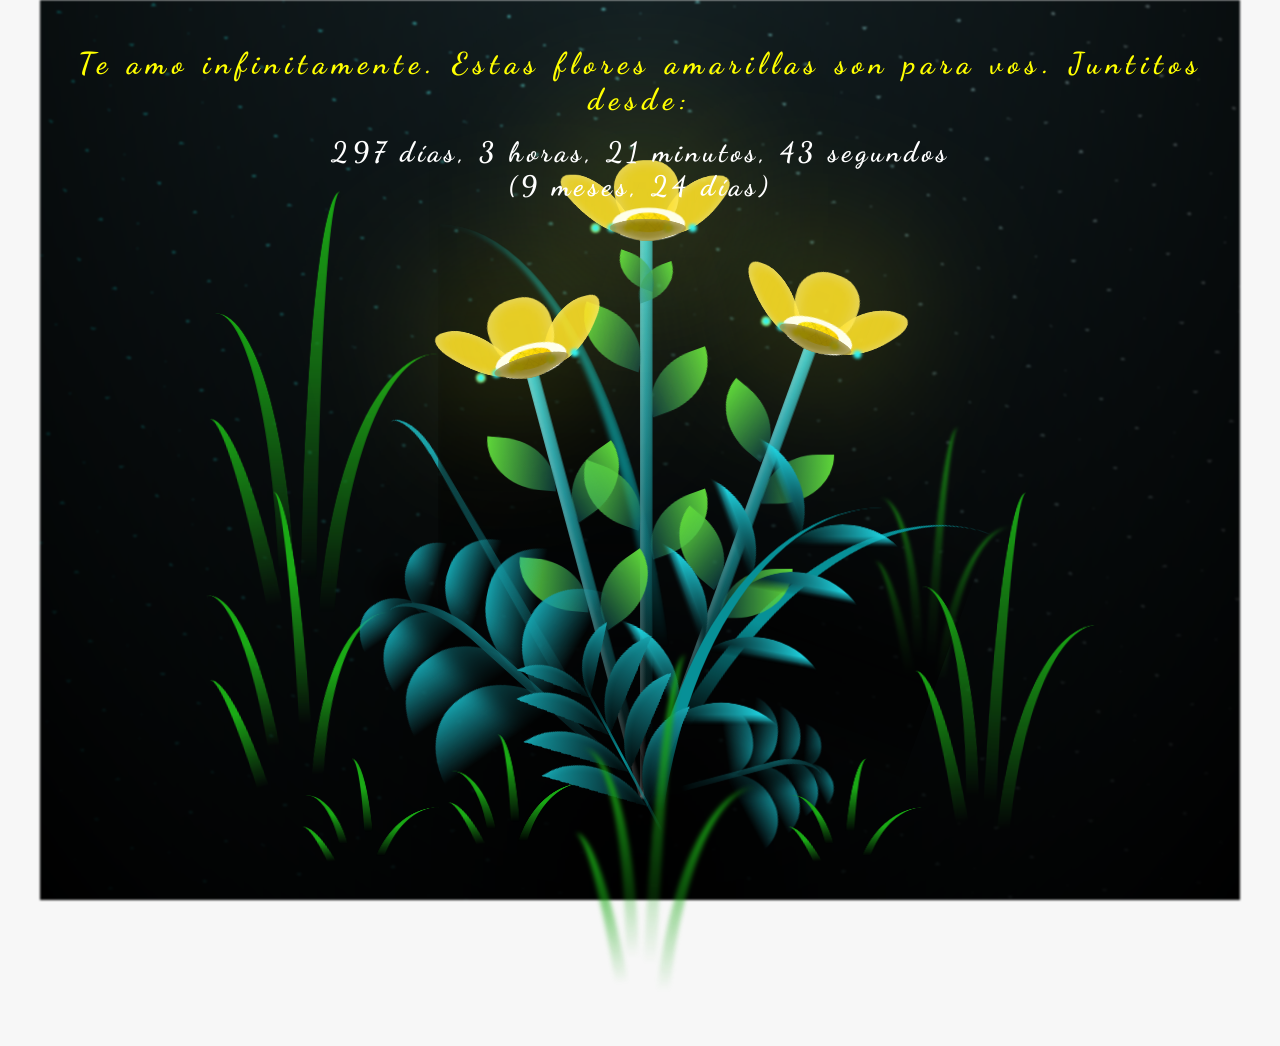
==== flower.html @ c2a94c67 "Add files via upload" ====
<!DOCTYPE html>
<html lang="es">

<head>
  <meta charset="UTF-8" />
  <meta http-equiv="X-UA-Compatible" content="IE=edge" />
  <meta name="viewport" content="width=device-width, initial-scale=1.0" />
  <link rel="stylesheet" href="css/main.css" />
  <link rel="icon" href="img/flowers.png" type="image/x-icon" />
  <title>Flower</title>
</head>

<body class="container">
  <audio src="sound/SoundTWK.mp3" autoplay></audio>
  <div id="topText">Te amo infinitamente. Estas flores amarillas son para vos. Juntitos desde:</div>
  <div id="lyrics"></div>

  <div class="night"></div>
  <div class="flowers">
    <div class="flower flower--1">
      <div class="flower__leafs flower__leafs--1">
        <div class="flower__leaf flower__leaf--1"></div>
        <div class="flower__leaf flower__leaf--2"></div>
        <div class="flower__leaf flower__leaf--3"></div>
        <div class="flower__leaf flower__leaf--4"></div>
        <div class="flower__white-circle"></div>

        <div class="flower__light flower__light--1"></div>
        <div class="flower__light flower__light--2"></div>
        <div class="flower__light flower__light--3"></div>
        <div class="flower__light flower__light--4"></div>
        <div class="flower__light flower__light--5"></div>
        <div class="flower__light flower__light--6"></div>
        <div class="flower__light flower__light--7"></div>
        <div class="flower__light flower__light--8"></div>
      </div>
      <div class="flower__line">
        <div class="flower__line__leaf flower__line__leaf--1"></div>
        <div class="flower__line__leaf flower__line__leaf--2"></div>
        <div class="flower__line__leaf flower__line__leaf--3"></div>
        <div class="flower__line__leaf flower__line__leaf--4"></div>
        <div class="flower__line__leaf flower__line__leaf--5"></div>
        <div class="flower__line__leaf flower__line__leaf--6"></div>
      </div>
    </div>

    <div class="flower flower--2">
      <div class="flower__leafs flower__leafs--2">
        <div class="flower__leaf flower__leaf--1"></div>
        <div class="flower__leaf flower__leaf--2"></div>
        <div class="flower__leaf flower__leaf--3"></div>
        <div class="flower__leaf flower__leaf--4"></div>
        <div class="flower__white-circle"></div>

        <div class="flower__light flower__light--1"></div>
        <div class="flower__light flower__light--2"></div>
        <div class="flower__light flower__light--3"></div>
        <div class="flower__light flower__light--4"></div>
        <div class="flower__light flower__light--5"></div>
        <div class="flower__light flower__light--6"></div>
        <div class="flower__light flower__light--7"></div>
        <div class="flower__light flower__light--8"></div>
      </div>
      <div class="flower__line">
        <div class="flower__line__leaf flower__line__leaf--1"></div>
        <div class="flower__line__leaf flower__line__leaf--2"></div>
        <div class="flower__line__leaf flower__line__leaf--3"></div>
        <div class="flower__line__leaf flower__line__leaf--4"></div>
      </div>
    </div>

    <div class="flower flower--3">
      <div class="flower__leafs flower__leafs--3">
        <div class="flower__leaf flower__leaf--1"></div>
        <div class="flower__leaf flower__leaf--2"></div>
        <div class="flower__leaf flower__leaf--3"></div>
        <div class="flower__leaf flower__leaf--4"></div>
        <div class="flower__white-circle"></div>

        <div class="flower__light flower__light--1"></div>
        <div class="flower__light flower__light--2"></div>
        <div class="flower__light flower__light--3"></div>
        <div class="flower__light flower__light--4"></div>
        <div class="flower__light flower__light--5"></div>
        <div class="flower__light flower__light--6"></div>
        <div class="flower__light flower__light--7"></div>
        <div class="flower__light flower__light--8"></div>
      </div>
      <div class="flower__line">
        <div class="flower__line__leaf flower__line__leaf--1"></div>
        <div class="flower__line__leaf flower__line__leaf--2"></div>
        <div class="flower__line__leaf flower__line__leaf--3"></div>
        <div class="flower__line__leaf flower__line__leaf--4"></div>
      </div>
    </div>

    <div class="grow-ans" style="--d: 1.2s">
      <div class="flower__g-long">
        <div class="flower__g-long__top"></div>
        <div class="flower__g-long__bottom"></div>
      </div>
    </div>

    <div class="growing-grass">
      <div class="flower__grass flower__grass--1">
        <div class="flower__grass--top"></div>
        <div class="flower__grass--bottom"></div>
        <div class="flower__grass__leaf flower__grass__leaf--1"></div>
        <div class="flower__grass__leaf flower__grass__leaf--2"></div>
        <div class="flower__grass__leaf flower__grass__leaf--3"></div>
        <div class="flower__grass__leaf flower__grass__leaf--4"></div>
        <div class="flower__grass__leaf flower__grass__leaf--5"></div>
        <div class="flower__grass__leaf flower__grass__leaf--6"></div>
        <div class="flower__grass__leaf flower__grass__leaf--7"></div>
        <div class="flower__grass__leaf flower__grass__leaf--8"></div>
        <div class="flower__grass__overlay"></div>
      </div>
    </div>

    <div class="growing-grass">
      <div class="flower__grass flower__grass--2">
        <div class="flower__grass--top"></div>
        <div class="flower__grass--bottom"></div>
        <div class="flower__grass__leaf flower__grass__leaf--1"></div>
        <div class="flower__grass__leaf flower__grass__leaf--2"></div>
        <div class="flower__grass__leaf flower__grass__leaf--3"></div>
        <div class="flower__grass__leaf flower__grass__leaf--4"></div>
        <div class="flower__grass__leaf flower__grass__leaf--5"></div>
        <div class="flower__grass__leaf flower__grass__leaf--6"></div>
        <div class="flower__grass__leaf flower__grass__leaf--7"></div>
        <div class="flower__grass__leaf flower__grass__leaf--8"></div>
        <div class="flower__grass__overlay"></div>
      </div>
    </div>

    <div class="grow-ans" style="--d: 2.4s">
      <div class="flower__g-right flower__g-right--1">
        <div class="leaf"></div>
      </div>
    </div>

    <div class="grow-ans" style="--d: 2.8s">
      <div class="flower__g-right flower__g-right--2">
        <div class="leaf"></div>
      </div>
    </div>

    <div class="grow-ans" style="--d: 2.8s">
      <div class="flower__g-front">
        <div class="flower__g-front__leaf-wrapper flower__g-front__leaf-wrapper--1">
          <div class="flower__g-front__leaf"></div>
        </div>
        <div class="flower__g-front__leaf-wrapper flower__g-front__leaf-wrapper--2">
          <div class="flower__g-front__leaf"></div>
        </div>
        <div class="flower__g-front__leaf-wrapper flower__g-front__leaf-wrapper--3">
          <div class="flower__g-front__leaf"></div>
        </div>
        <div class="flower__g-front__leaf-wrapper flower__g-front__leaf-wrapper--4">
          <div class="flower__g-front__leaf"></div>
        </div>
        <div class="flower__g-front__leaf-wrapper flower__g-front__leaf-wrapper--5">
          <div class="flower__g-front__leaf"></div>
        </div>
        <div class="flower__g-front__leaf-wrapper flower__g-front__leaf-wrapper--6">
          <div class="flower__g-front__leaf"></div>
        </div>
        <div class="flower__g-front__leaf-wrapper flower__g-front__leaf-wrapper--7">
          <div class="flower__g-front__leaf"></div>
        </div>
        <div class="flower__g-front__leaf-wrapper flower__g-front__leaf-wrapper--8">
          <div class="flower__g-front__leaf"></div>
        </div>
        <div class="flower__g-front__line"></div>
      </div>
    </div>

    <div class="grow-ans" style="--d: 3.2s">
      <div class="flower__g-fr">
        <div class="leaf"></div>
        <div class="flower__g-fr__leaf flower__g-fr__leaf--1"></div>
        <div class="flower__g-fr__leaf flower__g-fr__leaf--2"></div>
        <div class="flower__g-fr__leaf flower__g-fr__leaf--3"></div>
        <div class="flower__g-fr__leaf flower__g-fr__leaf--4"></div>
        <div class="flower__g-fr__leaf flower__g-fr__leaf--5"></div>
        <div class="flower__g-fr__leaf flower__g-fr__leaf--6"></div>
        <div class="flower__g-fr__leaf flower__g-fr__leaf--7"></div>
        <div class="flower__g-fr__leaf flower__g-fr__leaf--8"></div>
      </div>
    </div>

    <div class="long-g long-g--0">
      <div class="grow-ans" style="--d: 3s">
        <div class="leaf leaf--0"></div>
      </div>
      <div class="grow-ans" style="--d: 2.2s">
        <div class="leaf leaf--1"></div>
      </div>
      <div class="grow-ans" style="--d: 3.4s">
        <div class="leaf leaf--2"></div>
      </div>
      <div class="grow-ans" style="--d: 3.6s">
        <div class="leaf leaf--3"></div>
      </div>
    </div>

    <div class="long-g long-g--1">
      <div class="grow-ans" style="--d: 3.6s">
        <div class="leaf leaf--0"></div>
      </div>
      <div class="grow-ans" style="--d: 3.8s">
        <div class="leaf leaf--1"></div>
      </div>
      <div class="grow-ans" style="--d: 4s">
        <div class="leaf leaf--2"></div>
      </div>
      <div class="grow-ans" style="--d: 4.2s">
        <div class="leaf leaf--3"></div>
      </div>
    </div>

    <div class="long-g long-g--2">
      <div class="grow-ans" style="--d: 4s">
        <div class="leaf leaf--0"></div>
      </div>
      <div class="grow-ans" style="--d: 4.2s">
        <div class="leaf leaf--1"></div>
      </div>
      <div class="grow-ans" style="--d: 4.4s">
        <div class="leaf leaf--2"></div>
      </div>
      <div class="grow-ans" style="--d: 4.6s">
        <div class="leaf leaf--3"></div>
      </div>
    </div>

    <div class="long-g long-g--3">
      <div class="grow-ans" style="--d: 4s">
        <div class="leaf leaf--0"></div>
      </div>
      <div class="grow-ans" style="--d: 4.2s">
        <div class="leaf leaf--1"></div>
      </div>
      <div class="grow-ans" style="--d: 3s">
        <div class="leaf leaf--2"></div>
      </div>
      <div class="grow-ans" style="--d: 3.6s">
        <div class="leaf leaf--3"></div>
      </div>
    </div>

    <div class="long-g long-g--4">
      <div class="grow-ans" style="--d: 4s">
        <div class="leaf leaf--0"></div>
      </div>
      <div class="grow-ans" style="--d: 4.2s">
        <div class="leaf leaf--1"></div>
      </div>
      <div class="grow-ans" style="--d: 3s">
        <div class="leaf leaf--2"></div>
      </div>
      <div class="grow-ans" style="--d: 3.6s">
        <div class="leaf leaf--3"></div>
      </div>
    </div>

    <div class="long-g long-g--5">
      <div class="grow-ans" style="--d: 4s">
        <div class="leaf leaf--0"></div>
      </div>
      <div class="grow-ans" style="--d: 4.2s">
        <div class="leaf leaf--1"></div>
      </div>
      <div class="grow-ans" style="--d: 3s">
        <div class="leaf leaf--2"></div>
      </div>
      <div class="grow-ans" style="--d: 3.6s">
        <div class="leaf leaf--3"></div>
      </div>
    </div>

    <div class="long-g long-g--6">
      <div class="grow-ans" style="--d: 4.2s">
        <div class="leaf leaf--0"></div>
      </div>
      <div class="grow-ans" style="--d: 4.4s">
        <div class="leaf leaf--1"></div>
      </div>
      <div class="grow-ans" style="--d: 4.6s">
        <div class="leaf leaf--2"></div>
      </div>
      <div class="grow-ans" style="--d: 4.8s">
        <div class="leaf leaf--3"></div>
      </div>
    </div>

    <div class="long-g long-g--7">
      <div class="grow-ans" style="--d: 3s">
        <div class="leaf leaf--0"></div>
      </div>
      <div class="grow-ans" style="--d: 3.2s">
        <div class="leaf leaf--1"></div>
      </div>
      <div class="grow-ans" style="--d: 3.5s">
        <div class="leaf leaf--2"></div>
      </div>
      <div class="grow-ans" style="--d: 3.6s">
        <div class="leaf leaf--3"></div>
      </div>
    </div>
  </div>
  <script src="anim.js"></script>
  <script src="main.js"></script>
</body>

</html>
---- css/main.css ----
@import url('https://fonts.googleapis.com/css2?family=Dancing+Script:wght@400;700&display=swap');

*,
*::after,
*::before {
  padding: 0;
  margin: 0;
  box-sizing: border-box;
}

:root {
  --dark-color: #000;
}

body {
  display: flex;
  align-items: flex-end;
  justify-content: center;
  min-height: 100vh;
  background-color: var(--dark-color);
  overflow: hidden;
  perspective: 1000px;
}

#topText {
  position: absolute;
  width: 100%;
  top: 5vh;
  left: 50%;
  transform: translateX(-50%);
  text-align: center;
  color: yellow;
  font-size: clamp(1rem, 4vw, 30px);
  font-family: 'Dancing Script', cursive;
  font-weight: bold;
  z-index: 2;
  letter-spacing: clamp(2px, 1vw, 6px);
}

#lyrics {
  font-size: clamp(1rem, 3.5vw, 28px);
  font-family: 'Dancing Script', cursive;
  color: white;
  position: absolute;
  width: 100%;
  top: 15vh;
  left: 50%;
  transform: translateX(-50%);
  text-align: center;
  z-index: 1;
  font-weight: bold;
  letter-spacing: clamp(2px, 0.8vw, 4px);
}

@media only screen and (max-width: 600px) {

  /* Estilos específicos para dispositivos con un ancho máximo de 600px */
  #topText {
    font-size: clamp(0.8rem, 3vw, 18px);
    top: 3vh;
    letter-spacing: clamp(1px, 0.5vw, 2px);
  }

  #lyrics {
    font-size: clamp(0.7rem, 2.5vw, 14px);
    /* Reduce el tamaño del texto para dispositivos más pequeños */
    top: 10vh;
    letter-spacing: clamp(1px, 0.4vw, 3px);
  }

}

.titulo {
  margin-bottom: 180px;
  font-family: 'Dancing Script', cursive;
  color: yellow;
  position: absolute;
  font-weight: bold;
  letter-spacing: 10px;
  opacity: 0;
  animation: fadeIn 3s ease-in-out forwards;
  text-align: center;
}

@keyframes fadeIn {
  from {
    opacity: 0;
  }

  to {
    opacity: 1;
  }
}

.night {
  z-index: -1;
  position: absolute;
  left: 50%;
  top: 0;
  transform: translateX(-50%);
  width: 100%;
  height: 100%;
  filter: blur(0.1vmin);
  background-image: radial-gradient(ellipse at top,
      transparent 0%,
      var(--dark-color)),
    radial-gradient(ellipse at bottom,
      var(--dark-color),
      rgba(145, 233, 255, 0.2)),
    repeating-linear-gradient(220deg,
      rgb(0, 0, 0) 0px,
      rgb(0, 0, 0) 19px,
      transparent 19px,
      transparent 22px),
    repeating-linear-gradient(189deg,
      rgb(0, 0, 0) 0px,
      rgb(0, 0, 0) 19px,
      transparent 19px,
      transparent 22px),
    repeating-linear-gradient(148deg,
      rgb(0, 0, 0) 0px,
      rgb(0, 0, 0) 19px,
      transparent 19px,
      transparent 22px),
    linear-gradient(90deg, rgb(0, 255, 250), rgb(240, 240, 240));
}

.flowers {
  position: relative;
  transform: scale(0.9);
  /*margin-bottom: 100px;
  */
}

@media only screen and (max-width: 600px) {

  /* Estilos específicos para dispositivos con un ancho máximo de 600px */
  .flowers {
    font-size: 14px;
    margin-bottom: 35%;
    letter-spacing: 3px;
    transform: scale(1.0);
  }

}

.flower {
  position: absolute;
  bottom: 10vmin;
  transform-origin: bottom center;
  z-index: 10;
  --fl-speed: 0.8s;
}

.flower--1 {
  -webkit-animation: moving-flower-1 4s linear infinite;
  animation: moving-flower-1 4s linear infinite;
}

.flower--1 .flower__line {
  height: 70vmin;
  -webkit-animation-delay: 0.3s;
  animation-delay: 0.3s;
}

.flower--1 .flower__line__leaf--1 {
  -webkit-animation: blooming-leaf-right var(--fl-speed) 1.6s backwards;
  animation: blooming-leaf-right var(--fl-speed) 1.6s backwards;
}

.flower--1 .flower__line__leaf--2 {
  -webkit-animation: blooming-leaf-right var(--fl-speed) 1.4s backwards;
  animation: blooming-leaf-right var(--fl-speed) 1.4s backwards;
}

.flower--1 .flower__line__leaf--3 {
  -webkit-animation: blooming-leaf-left var(--fl-speed) 1.2s backwards;
  animation: blooming-leaf-left var(--fl-speed) 1.2s backwards;
}

.flower--1 .flower__line__leaf--4 {
  -webkit-animation: blooming-leaf-left var(--fl-speed) 1s backwards;
  animation: blooming-leaf-left var(--fl-speed) 1s backwards;
}

.flower--1 .flower__line__leaf--5 {
  -webkit-animation: blooming-leaf-right var(--fl-speed) 1.8s backwards;
  animation: blooming-leaf-right var(--fl-speed) 1.8s backwards;
}

.flower--1 .flower__line__leaf--6 {
  -webkit-animation: blooming-leaf-left var(--fl-speed) 2s backwards;
  animation: blooming-leaf-left var(--fl-speed) 2s backwards;
}

.flower--2 {
  left: 50%;
  transform: rotate(20deg);
  -webkit-animation: moving-flower-2 4s linear infinite;
  animation: moving-flower-2 4s linear infinite;
}

.flower--2 .flower__line {
  height: 60vmin;
  -webkit-animation-delay: 0.6s;
  animation-delay: 0.6s;
}

.flower--2 .flower__line__leaf--1 {
  -webkit-animation: blooming-leaf-right var(--fl-speed) 1.9s backwards;
  animation: blooming-leaf-right var(--fl-speed) 1.9s backwards;
}

.flower--2 .flower__line__leaf--2 {
  -webkit-animation: blooming-leaf-right var(--fl-speed) 1.7s backwards;
  animation: blooming-leaf-right var(--fl-speed) 1.7s backwards;
}

.flower--2 .flower__line__leaf--3 {
  -webkit-animation: blooming-leaf-left var(--fl-speed) 1.5s backwards;
  animation: blooming-leaf-left var(--fl-speed) 1.5s backwards;
}

.flower--2 .flower__line__leaf--4 {
  -webkit-animation: blooming-leaf-left var(--fl-speed) 1.3s backwards;
  animation: blooming-leaf-left var(--fl-speed) 1.3s backwards;
}

.flower--3 {
  left: 50%;
  transform: rotate(-15deg);
  -webkit-animation: moving-flower-3 4s linear infinite;
  animation: moving-flower-3 4s linear infinite;
}

.flower--3 .flower__line {
  -webkit-animation-delay: 0.9s;
  animation-delay: 0.9s;
}

.flower--3 .flower__line__leaf--1 {
  -webkit-animation: blooming-leaf-right var(--fl-speed) 2.5s backwards;
  animation: blooming-leaf-right var(--fl-speed) 2.5s backwards;
}

.flower--3 .flower__line__leaf--2 {
  -webkit-animation: blooming-leaf-right var(--fl-speed) 2.3s backwards;
  animation: blooming-leaf-right var(--fl-speed) 2.3s backwards;
}

.flower--3 .flower__line__leaf--3 {
  -webkit-animation: blooming-leaf-left var(--fl-speed) 2.1s backwards;
  animation: blooming-leaf-left var(--fl-speed) 2.1s backwards;
}

.flower--3 .flower__line__leaf--4 {
  -webkit-animation: blooming-leaf-left var(--fl-speed) 1.9s backwards;
  animation: blooming-leaf-left var(--fl-speed) 1.9s backwards;
}

.flower__leafs {
  position: relative;
  -webkit-animation: blooming-flower 2s backwards;
  animation: blooming-flower 2s backwards;
}

.flower__leafs--1 {
  -webkit-animation-delay: 1.1s;
  animation-delay: 1.1s;
}

.flower__leafs--2 {
  -webkit-animation-delay: 1.4s;
  animation-delay: 1.4s;
}

.flower__leafs--3 {
  -webkit-animation-delay: 1.7s;
  animation-delay: 1.7s;
}

.flower__leafs::after {
  content: "";
  position: absolute;
  left: 0;
  top: 0;
  transform: translate(-50%, -100%);
  width: 8vmin;
  height: 8vmin;
  background-color: #f9fd25;
  /* background-color: #fd2525; */
  filter: blur(10vmin);
}

.flower__leaf {
  position: absolute;
  bottom: 0;
  left: 50%;
  width: 8vmin;
  height: 11vmin;
  border-radius: 51% 49% 47% 53%/44% 45% 55% 69%;
  background-color: #253bfd;
  background-color: #fddd25;
  transform-origin: bottom center;
  opacity: 0.9;
  box-shadow: inset 0 0 2vmin rgba(255, 255, 255, 0.5);
}

.flower__leaf--1 {
  transform: translate(-10%, 1%) rotateY(40deg) rotateX(-50deg);
}

.flower__leaf--2 {
  transform: translate(-50%, -4%) rotateX(40deg);
}

.flower__leaf--3 {
  transform: translate(-90%, 0%) rotateY(45deg) rotateX(50deg);
}

.flower__leaf--4 {
  width: 8vmin;
  height: 8vmin;
  transform-origin: bottom left;
  border-radius: 4vmin 10vmin 4vmin 4vmin;
  transform: translate(0%, 18%) rotateX(70deg) rotate(-43deg);
  background-color: #7c6901;
  z-index: 1;
  opacity: 0.8;
}

.flower__white-circle {
  position: absolute;
  left: -3.5vmin;
  top: -3vmin;
  width: 9vmin;
  height: 4vmin;
  border-radius: 50%;
  background-color: #fff;
}

.flower__white-circle::after {
  content: "";
  position: absolute;
  left: 50%;
  top: 45%;
  transform: translate(-50%, -50%);
  width: 60%;
  height: 60%;
  border-radius: inherit;
  background-image: repeating-linear-gradient(135deg,
      rgba(0, 0, 0, 0.03) 0px,
      rgba(0, 0, 0, 0.03) 1px,
      transparent 1px,
      transparent 12px),
    repeating-linear-gradient(45deg,
      rgba(0, 0, 0, 0.03) 0px,
      rgba(0, 0, 0, 0.03) 1px,
      transparent 1px,
      transparent 12px),
    repeating-linear-gradient(67.5deg,
      rgba(0, 0, 0, 0.03) 0px,
      rgba(0, 0, 0, 0.03) 1px,
      transparent 1px,
      transparent 12px),
    repeating-linear-gradient(135deg,
      rgba(0, 0, 0, 0.03) 0px,
      rgba(0, 0, 0, 0.03) 1px,
      transparent 1px,
      transparent 12px),
    repeating-linear-gradient(45deg,
      rgba(0, 0, 0, 0.03) 0px,
      rgba(0, 0, 0, 0.03) 1px,
      transparent 1px,
      transparent 12px),
    repeating-linear-gradient(112.5deg,
      rgba(0, 0, 0, 0.03) 0px,
      rgba(0, 0, 0, 0.03) 1px,
      transparent 1px,
      transparent 12px),
    repeating-linear-gradient(112.5deg,
      rgba(0, 0, 0, 0.03) 0px,
      rgba(0, 0, 0, 0.03) 1px,
      transparent 1px,
      transparent 12px),
    repeating-linear-gradient(45deg,
      rgba(0, 0, 0, 0.03) 0px,
      rgba(0, 0, 0, 0.03) 1px,
      transparent 1px,
      transparent 12px),
    repeating-linear-gradient(22.5deg,
      rgba(0, 0, 0, 0.03) 0px,
      rgba(0, 0, 0, 0.03) 1px,
      transparent 1px,
      transparent 12px),
    repeating-linear-gradient(45deg,
      rgba(0, 0, 0, 0.03) 0px,
      rgba(0, 0, 0, 0.03) 1px,
      transparent 1px,
      transparent 12px),
    repeating-linear-gradient(22.5deg,
      rgba(0, 0, 0, 0.03) 0px,
      rgba(0, 0, 0, 0.03) 1px,
      transparent 1px,
      transparent 12px),
    repeating-linear-gradient(135deg,
      rgba(0, 0, 0, 0.03) 0px,
      rgba(0, 0, 0, 0.03) 1px,
      transparent 1px,
      transparent 12px),
    repeating-linear-gradient(157.5deg,
      rgba(0, 0, 0, 0.03) 0px,
      rgba(0, 0, 0, 0.03) 1px,
      transparent 1px,
      transparent 12px),
    repeating-linear-gradient(67.5deg,
      rgba(0, 0, 0, 0.03) 0px,
      rgba(0, 0, 0, 0.03) 1px,
      transparent 1px,
      transparent 12px),
    repeating-linear-gradient(67.5deg,
      rgba(0, 0, 0, 0.03) 0px,
      rgba(0, 0, 0, 0.03) 1px,
      transparent 1px,
      transparent 12px),
    linear-gradient(90deg, rgb(255, 235, 18), rgb(255, 206, 0));
}

.flower__line {
  height: 55vmin;
  width: 1.5vmin;
  background-image: linear-gradient(to left,
      rgba(0, 0, 0, 0.2),
      transparent,
      rgba(255, 255, 255, 0.2)),
    linear-gradient(to top, transparent 10%, #14757a, #39c6d6);
  box-shadow: inset 0 0 2px rgba(0, 0, 0, 0.5);
  -webkit-animation: grow-flower-tree 4s backwards;
  animation: grow-flower-tree 4s backwards;
}

.flower__line__leaf {
  --w: 7vmin;
  --h: calc(var(--w) + 2vmin);
  position: absolute;
  top: 20%;
  left: 90%;
  width: var(--w);
  height: var(--h);
  border-top-right-radius: var(--h);
  border-bottom-left-radius: var(--h);
  background-image: linear-gradient(to top, rgba(20, 117, 122, 0.4), #5ed639);
}

.flower__line__leaf--1 {
  transform: rotate(70deg) rotateY(30deg);
}

.flower__line__leaf--2 {
  top: 45%;
  transform: rotate(70deg) rotateY(30deg);
}

.flower__line__leaf--3,
.flower__line__leaf--4,
.flower__line__leaf--6 {
  border-top-right-radius: 0;
  border-bottom-left-radius: 0;
  border-top-left-radius: var(--h);
  border-bottom-right-radius: var(--h);
  left: -460%;
  top: 12%;
  transform: rotate(-70deg) rotateY(30deg);
}

.flower__line__leaf--4 {
  top: 40%;
}

.flower__line__leaf--5 {
  top: 0;
  transform-origin: left;
  transform: rotate(70deg) rotateY(30deg) scale(0.6);
}

.flower__line__leaf--6 {
  top: -2%;
  left: -450%;
  transform-origin: right;
  transform: rotate(-70deg) rotateY(30deg) scale(0.6);
}

.flower__light {
  position: absolute;
  bottom: 0vmin;
  width: 1vmin;
  height: 1vmin;
  background-color: rgb(255, 251, 0);
  border-radius: 50%;
  filter: blur(0.2vmin);
  -webkit-animation: light-ans 4s linear infinite backwards;
  animation: light-ans 4s linear infinite backwards;
}

.flower__light:nth-child(odd) {
  background-color: #23f0ff;
}

.flower__light--1 {
  left: -2vmin;
  -webkit-animation-delay: 1s;
  animation-delay: 1s;
}

.flower__light--2 {
  left: 3vmin;
  -webkit-animation-delay: 0.5s;
  animation-delay: 0.5s;
}

.flower__light--3 {
  left: -6vmin;
  -webkit-animation-delay: 0.3s;
  animation-delay: 0.3s;
}

.flower__light--4 {
  left: 6vmin;
  -webkit-animation-delay: 0.9s;
  animation-delay: 0.9s;
}

.flower__light--5 {
  left: -1vmin;
  -webkit-animation-delay: 1.5s;
  animation-delay: 1.5s;
}

.flower__light--6 {
  left: -4vmin;
  -webkit-animation-delay: 3s;
  animation-delay: 3s;
}

.flower__light--7 {
  left: 3vmin;
  -webkit-animation-delay: 2s;
  animation-delay: 2s;
}

.flower__light--8 {
  left: -6vmin;
  -webkit-animation-delay: 3.5s;
  animation-delay: 3.5s;
}

.flower__grass {
  --c: #159faa;
  --line-w: 1.5vmin;
  position: absolute;
  bottom: 12vmin;
  left: -7vmin;
  display: flex;
  flex-direction: column;
  align-items: flex-end;
  z-index: 20;
  transform-origin: bottom center;
  transform: rotate(-48deg) rotateY(40deg);
}

.flower__grass--1 {
  -webkit-animation: moving-grass 2s linear infinite;
  animation: moving-grass 2s linear infinite;
}

.flower__grass--2 {
  left: 2vmin;
  bottom: 10vmin;
  transform: scale(0.5) rotate(75deg) rotateX(10deg) rotateY(-200deg);
  opacity: 0.8;
  z-index: 0;
  -webkit-animation: moving-grass--2 1.5s linear infinite;
  animation: moving-grass--2 1.5s linear infinite;
}

.flower__grass--top {
  width: 7vmin;
  height: 10vmin;
  border-top-right-radius: 100%;
  border-right: var(--line-w) solid var(--c);
  transform-origin: bottom center;
  transform: rotate(-2deg);
}

.flower__grass--bottom {
  margin-top: -2px;
  width: var(--line-w);
  height: 25vmin;
  background-image: linear-gradient(to top, transparent, var(--c));
}

.flower__grass__leaf {
  --size: 10vmin;
  position: absolute;
  width: calc(var(--size) * 2.1);
  height: var(--size);
  border-top-left-radius: var(--size);
  border-top-right-radius: var(--size);
  background-image: linear-gradient(to top,
      transparent,
      transparent 30%,
      var(--c));
  z-index: 100;
}

.flower__grass__leaf--1 {
  top: -6%;
  left: 30%;
  --size: 6vmin;
  transform: rotate(-20deg);
  -webkit-animation: growing-grass-ans--1 2s 2.6s backwards;
  animation: growing-grass-ans--1 2s 2.6s backwards;
}

@-webkit-keyframes growing-grass-ans--1 {
  0% {
    transform-origin: bottom left;
    transform: rotate(-20deg) scale(0);
  }
}

@keyframes growing-grass-ans--1 {
  0% {
    transform-origin: bottom left;
    transform: rotate(-20deg) scale(0);
  }
}

.flower__grass__leaf--2 {
  top: -5%;
  left: -110%;
  --size: 6vmin;
  transform: rotate(10deg);
  -webkit-animation: growing-grass-ans--2 2s 2.4s linear backwards;
  animation: growing-grass-ans--2 2s 2.4s linear backwards;
}

@-webkit-keyframes growing-grass-ans--2 {
  0% {
    transform-origin: bottom right;
    transform: rotate(10deg) scale(0);
  }
}

@keyframes growing-grass-ans--2 {
  0% {
    transform-origin: bottom right;
    transform: rotate(10deg) scale(0);
  }
}

.flower__grass__leaf--3 {
  top: 5%;
  left: 60%;
  --size: 8vmin;
  transform: rotate(-18deg) rotateX(-20deg);
  -webkit-animation: growing-grass-ans--3 2s 2.2s linear backwards;
  animation: growing-grass-ans--3 2s 2.2s linear backwards;
}

@-webkit-keyframes growing-grass-ans--3 {
  0% {
    transform-origin: bottom left;
    transform: rotate(-18deg) rotateX(-20deg) scale(0);
  }
}

@keyframes growing-grass-ans--3 {
  0% {
    transform-origin: bottom left;
    transform: rotate(-18deg) rotateX(-20deg) scale(0);
  }
}

.flower__grass__leaf--4 {
  top: 6%;
  left: -135%;
  --size: 8vmin;
  transform: rotate(2deg);
  -webkit-animation: growing-grass-ans--4 2s 2s linear backwards;
  animation: growing-grass-ans--4 2s 2s linear backwards;
}

@-webkit-keyframes growing-grass-ans--4 {
  0% {
    transform-origin: bottom right;
    transform: rotate(2deg) scale(0);
  }
}

@keyframes growing-grass-ans--4 {
  0% {
    transform-origin: bottom right;
    transform: rotate(2deg) scale(0);
  }
}

.flower__grass__leaf--5 {
  top: 20%;
  left: 60%;
  --size: 10vmin;
  transform: rotate(-24deg) rotateX(-20deg);
  -webkit-animation: growing-grass-ans--5 2s 1.8s linear backwards;
  animation: growing-grass-ans--5 2s 1.8s linear backwards;
}

@-webkit-keyframes growing-grass-ans--5 {
  0% {
    transform-origin: bottom left;
    transform: rotate(-24deg) rotateX(-20deg) scale(0);
  }
}

@keyframes growing-grass-ans--5 {
  0% {
    transform-origin: bottom left;
    transform: rotate(-24deg) rotateX(-20deg) scale(0);
  }
}

.flower__grass__leaf--6 {
  top: 22%;
  left: -180%;
  --size: 10vmin;
  transform: rotate(10deg);
  -webkit-animation: growing-grass-ans--6 2s 1.6s linear backwards;
  animation: growing-grass-ans--6 2s 1.6s linear backwards;
}

@-webkit-keyframes growing-grass-ans--6 {
  0% {
    transform-origin: bottom right;
    transform: rotate(10deg) scale(0);
  }
}

@keyframes growing-grass-ans--6 {
  0% {
    transform-origin: bottom right;
    transform: rotate(10deg) scale(0);
  }
}

.flower__grass__leaf--7 {
  top: 39%;
  left: 70%;
  --size: 10vmin;
  transform: rotate(-10deg);
  -webkit-animation: growing-grass-ans--7 2s 1.4s linear backwards;
  animation: growing-grass-ans--7 2s 1.4s linear backwards;
}

@-webkit-keyframes growing-grass-ans--7 {
  0% {
    transform-origin: bottom left;
    transform: rotate(-10deg) scale(0);
  }
}

@keyframes growing-grass-ans--7 {
  0% {
    transform-origin: bottom left;
    transform: rotate(-10deg) scale(0);
  }
}

.flower__grass__leaf--8 {
  top: 40%;
  left: -215%;
  --size: 11vmin;
  transform: rotate(10deg);
  -webkit-animation: growing-grass-ans--8 2s 1.2s linear backwards;
  animation: growing-grass-ans--8 2s 1.2s linear backwards;
}

@-webkit-keyframes growing-grass-ans--8 {
  0% {
    transform-origin: bottom right;
    transform: rotate(10deg) scale(0);
  }
}

@keyframes growing-grass-ans--8 {
  0% {
    transform-origin: bottom right;
    transform: rotate(10deg) scale(0);
  }
}

.flower__grass__overlay {
  position: absolute;
  top: -10%;
  right: 0%;
  width: 100%;
  height: 100%;
  background-color: rgba(0, 0, 0, 0.6);
  filter: blur(1.5vmin);
  z-index: 100;
}

.flower__g-long {
  --w: 2vmin;
  --h: 6vmin;
  --c: #159faa;
  position: absolute;
  bottom: 10vmin;
  left: -3vmin;
  transform-origin: bottom center;
  transform: rotate(-30deg) rotateY(-20deg);
  display: flex;
  flex-direction: column;
  align-items: flex-end;
  -webkit-animation: flower-g-long-ans 3s linear infinite;
  animation: flower-g-long-ans 3s linear infinite;
}

@-webkit-keyframes flower-g-long-ans {

  0%,
  100% {
    transform: rotate(-30deg) rotateY(-20deg);
  }

  50% {
    transform: rotate(-32deg) rotateY(-20deg);
  }
}

@keyframes flower-g-long-ans {

  0%,
  100% {
    transform: rotate(-30deg) rotateY(-20deg);
  }

  50% {
    transform: rotate(-32deg) rotateY(-20deg);
  }
}

.flower__g-long__top {
  top: calc(var(--h) * -1);
  width: calc(var(--w) + 1vmin);
  height: var(--h);
  border-top-right-radius: 100%;
  border-right: 0.7vmin solid var(--c);
  transform: translate(-0.7vmin, 1vmin);
}

.flower__g-long__bottom {
  width: var(--w);
  height: 50vmin;
  transform-origin: bottom center;
  background-image: linear-gradient(to top, transparent 30%, var(--c));
  box-shadow: inset 0 0 2px rgba(0, 0, 0, 0.5);
  -webkit-clip-path: polygon(35% 0, 65% 1%, 100% 100%, 0% 100%);
  clip-path: polygon(35% 0, 65% 1%, 100% 100%, 0% 100%);
}

.flower__g-right {
  position: absolute;
  bottom: 6vmin;
  left: -2vmin;
  transform-origin: bottom left;
  transform: rotate(20deg);
}

.flower__g-right .leaf {
  width: 30vmin;
  height: 50vmin;
  border-top-left-radius: 100%;
  border-left: 2vmin solid #079097;
  background-image: linear-gradient(to bottom,
      transparent,
      var(--dark-color) 60%);
  -webkit-mask-image: linear-gradient(to top, transparent 30%, #079097 60%);
}

.flower__g-right--1 {
  -webkit-animation: flower-g-right-ans 2.5s linear infinite;
  animation: flower-g-right-ans 2.5s linear infinite;
}

.flower__g-right--2 {
  left: 5vmin;
  transform: rotateY(-180deg);
  -webkit-animation: flower-g-right-ans--2 3s linear infinite;
  animation: flower-g-right-ans--2 3s linear infinite;
}

.flower__g-right--2 .leaf {
  height: 75vmin;
  filter: blur(0.3vmin);
  opacity: 0.8;
}

@-webkit-keyframes flower-g-right-ans {

  0%,
  100% {
    transform: rotate(20deg);
  }

  50% {
    transform: rotate(24deg) rotateX(-20deg);
  }
}

@keyframes flower-g-right-ans {

  0%,
  100% {
    transform: rotate(20deg);
  }

  50% {
    transform: rotate(24deg) rotateX(-20deg);
  }
}

@-webkit-keyframes flower-g-right-ans--2 {

  0%,
  100% {
    transform: rotateY(-180deg) rotate(0deg) rotateX(-20deg);
  }

  50% {
    transform: rotateY(-180deg) rotate(6deg) rotateX(-20deg);
  }
}

@keyframes flower-g-right-ans--2 {

  0%,
  100% {
    transform: rotateY(-180deg) rotate(0deg) rotateX(-20deg);
  }

  50% {
    transform: rotateY(-180deg) rotate(6deg) rotateX(-20deg);
  }
}

.flower__g-front {
  position: absolute;
  bottom: 6vmin;
  left: 2.5vmin;
  z-index: 100;
  transform-origin: bottom center;
  transform: rotate(-28deg) rotateY(30deg) scale(1.04);
  -webkit-animation: flower__g-front-ans 2s linear infinite;
  animation: flower__g-front-ans 2s linear infinite;
}

@-webkit-keyframes flower__g-front-ans {

  0%,
  100% {
    transform: rotate(-28deg) rotateY(30deg) scale(1.04);
  }

  50% {
    transform: rotate(-35deg) rotateY(40deg) scale(1.04);
  }
}

@keyframes flower__g-front-ans {

  0%,
  100% {
    transform: rotate(-28deg) rotateY(30deg) scale(1.04);
  }

  50% {
    transform: rotate(-35deg) rotateY(40deg) scale(1.04);
  }
}

.flower__g-front__line {
  width: 0.3vmin;
  height: 20vmin;
  background-image: linear-gradient(to top,
      transparent,
      #079097,
      transparent 100%);
  position: relative;
}

.flower__g-front__leaf-wrapper {
  position: absolute;
  top: 0;
  left: 0;
  transform-origin: bottom left;
  transform: rotate(10deg);
}

.flower__g-front__leaf-wrapper:nth-child(even) {
  left: 0vmin;
  transform: rotateY(-180deg) rotate(5deg);
  -webkit-animation: flower__g-front__leaf-left-ans 1s ease-in backwards;
  animation: flower__g-front__leaf-left-ans 1s ease-in backwards;
}

.flower__g-front__leaf-wrapper:nth-child(odd) {
  -webkit-animation: flower__g-front__leaf-ans 1s ease-in backwards;
  animation: flower__g-front__leaf-ans 1s ease-in backwards;
}

.flower__g-front__leaf-wrapper--1 {
  top: -8vmin;
  transform: scale(0.7);
  -webkit-animation: flower__g-front__leaf-ans 1s 5.5s ease-in backwards !important;
  animation: flower__g-front__leaf-ans 1s 5.5s ease-in backwards !important;
}

.flower__g-front__leaf-wrapper--2 {
  top: -8vmin;
  transform: rotateY(-180deg) scale(0.7) !important;
  -webkit-animation: flower__g-front__leaf-left-ans-2 1s 4.6s ease-in backwards !important;
  animation: flower__g-front__leaf-left-ans-2 1s 4.6s ease-in backwards !important;
}

.flower__g-front__leaf-wrapper--3 {
  top: -3vmin;
  -webkit-animation: flower__g-front__leaf-ans 1s 4.6s ease-in backwards;
  animation: flower__g-front__leaf-ans 1s 4.6s ease-in backwards;
}

.flower__g-front__leaf-wrapper--4 {
  top: -3vmin;
  transform: rotateY(-180deg) scale(0.9) !important;
  -webkit-animation: flower__g-front__leaf-left-ans-2 1s 4.6s ease-in backwards !important;
  animation: flower__g-front__leaf-left-ans-2 1s 4.6s ease-in backwards !important;
}

@-webkit-keyframes flower__g-front__leaf-left-ans-2 {
  0% {
    transform: rotateY(-180deg) scale(0);
  }
}

@keyframes flower__g-front__leaf-left-ans-2 {
  0% {
    transform: rotateY(-180deg) scale(0);
  }
}

.flower__g-front__leaf-wrapper--5,
.flower__g-front__leaf-wrapper--6 {
  top: 2vmin;
}

.flower__g-front__leaf-wrapper--7,
.flower__g-front__leaf-wrapper--8 {
  top: 6.5vmin;
}

.flower__g-front__leaf-wrapper--2 {
  -webkit-animation-delay: 5.2s !important;
  animation-delay: 5.2s !important;
}

.flower__g-front__leaf-wrapper--3 {
  -webkit-animation-delay: 4.9s !important;
  animation-delay: 4.9s !important;
}

.flower__g-front__leaf-wrapper--5 {
  -webkit-animation-delay: 4.3s !important;
  animation-delay: 4.3s !important;
}

.flower__g-front__leaf-wrapper--6 {
  -webkit-animation-delay: 4.1s !important;
  animation-delay: 4.1s !important;
}

.flower__g-front__leaf-wrapper--7 {
  -webkit-animation-delay: 3.8s !important;
  animation-delay: 3.8s !important;
}

.flower__g-front__leaf-wrapper--8 {
  -webkit-animation-delay: 3.5s !important;
  animation-delay: 3.5s !important;
}

@-webkit-keyframes flower__g-front__leaf-ans {
  0% {
    transform: rotate(10deg) scale(0);
  }
}

@keyframes flower__g-front__leaf-ans {
  0% {
    transform: rotate(10deg) scale(0);
  }
}

@-webkit-keyframes flower__g-front__leaf-left-ans {
  0% {
    transform: rotateY(-180deg) rotate(5deg) scale(0);
  }
}

@keyframes flower__g-front__leaf-left-ans {
  0% {
    transform: rotateY(-180deg) rotate(5deg) scale(0);
  }
}

.flower__g-front__leaf {
  width: 10vmin;
  height: 10vmin;
  border-radius: 100% 0% 0% 100%/100% 100% 0% 0%;
  box-shadow: inset 0 2px 1vmin hsla(184deg, 97%, 58%, 0.2);
  background-image: linear-gradient(to bottom left,
      transparent,
      var(--dark-color)),
    linear-gradient(to bottom right, #159faa 50%, transparent 50%, transparent);
  -webkit-mask-image: linear-gradient(to bottom right,
      #159faa 50%,
      transparent 50%,
      transparent);
  mask-image: linear-gradient(to bottom right,
      #159faa 50%,
      transparent 50%,
      transparent);
}

.flower__g-fr {
  position: absolute;
  bottom: -4vmin;
  left: vmin;
  transform-origin: bottom left;
  z-index: 10;
  -webkit-animation: flower__g-fr-ans 2s linear infinite;
  animation: flower__g-fr-ans 2s linear infinite;
}

@-webkit-keyframes flower__g-fr-ans {

  0%,
  100% {
    transform: rotate(2deg);
  }

  50% {
    transform: rotate(4deg);
  }
}

@keyframes flower__g-fr-ans {

  0%,
  100% {
    transform: rotate(2deg);
  }

  50% {
    transform: rotate(4deg);
  }
}

.flower__g-fr .leaf {
  width: 30vmin;
  height: 50vmin;
  border-top-left-radius: 100%;
  border-left: 2vmin solid #079097;
  -webkit-mask-image: linear-gradient(to top, transparent 25%, #079097 50%);
  position: relative;
  z-index: 1;
}

.flower__g-fr__leaf {
  position: absolute;
  top: 0;
  left: 0;
  width: 10vmin;
  height: 10vmin;
  border-radius: 100% 0% 0% 100%/100% 100% 0% 0%;
  box-shadow: inset 0 2px 1vmin hsla(184deg, 97%, 58%, 0.2);
  background-image: linear-gradient(to bottom left,
      transparent,
      var(--dark-color) 98%),
    linear-gradient(to bottom right, #23f0ff 45%, transparent 50%, transparent);
  -webkit-mask-image: linear-gradient(135deg,
      #159faa 40%,
      transparent 50%,
      transparent);
}

.flower__g-fr__leaf--1 {
  left: 20vmin;
  transform: rotate(45deg);
  -webkit-animation: flower__g-fr-leaft-ans-1 0.5s 5.2s linear backwards;
  animation: flower__g-fr-leaft-ans-1 0.5s 5.2s linear backwards;
}

@-webkit-keyframes flower__g-fr-leaft-ans-1 {
  0% {
    transform-origin: left;
    transform: rotate(45deg) scale(0);
  }
}

@keyframes flower__g-fr-leaft-ans-1 {
  0% {
    transform-origin: left;
    transform: rotate(45deg) scale(0);
  }
}

.flower__g-fr__leaf--2 {
  left: 12vmin;
  top: -7vmin;
  transform: rotate(25deg) rotateY(-180deg);
  -webkit-animation: flower__g-fr-leaft-ans-6 0.5s 5s linear backwards;
  animation: flower__g-fr-leaft-ans-6 0.5s 5s linear backwards;
}

.flower__g-fr__leaf--3 {
  left: 15vmin;
  top: 6vmin;
  transform: rotate(55deg);
  -webkit-animation: flower__g-fr-leaft-ans-5 0.5s 4.8s linear backwards;
  animation: flower__g-fr-leaft-ans-5 0.5s 4.8s linear backwards;
}

.flower__g-fr__leaf--4 {
  left: 6vmin;
  top: -2vmin;
  transform: rotate(25deg) rotateY(-180deg);
  -webkit-animation: flower__g-fr-leaft-ans-6 0.5s 4.6s linear backwards;
  animation: flower__g-fr-leaft-ans-6 0.5s 4.6s linear backwards;
}

.flower__g-fr__leaf--5 {
  left: 10vmin;
  top: 14vmin;
  transform: rotate(55deg);
  -webkit-animation: flower__g-fr-leaft-ans-5 0.5s 4.4s linear backwards;
  animation: flower__g-fr-leaft-ans-5 0.5s 4.4s linear backwards;
}

@-webkit-keyframes flower__g-fr-leaft-ans-5 {
  0% {
    transform-origin: left;
    transform: rotate(55deg) scale(0);
  }
}

@keyframes flower__g-fr-leaft-ans-5 {
  0% {
    transform-origin: left;
    transform: rotate(55deg) scale(0);
  }
}

.flower__g-fr__leaf--6 {
  left: 0vmin;
  top: 6vmin;
  transform: rotate(25deg) rotateY(-180deg);
  -webkit-animation: flower__g-fr-leaft-ans-6 0.5s 4.2s linear backwards;
  animation: flower__g-fr-leaft-ans-6 0.5s 4.2s linear backwards;
}

@-webkit-keyframes flower__g-fr-leaft-ans-6 {
  0% {
    transform-origin: right;
    transform: rotate(25deg) rotateY(-180deg) scale(0);
  }
}

@keyframes flower__g-fr-leaft-ans-6 {
  0% {
    transform-origin: right;
    transform: rotate(25deg) rotateY(-180deg) scale(0);
  }
}

.flower__g-fr__leaf--7 {
  left: 5vmin;
  top: 22vmin;
  transform: rotate(45deg);
  -webkit-animation: flower__g-fr-leaft-ans-7 0.5s 4s linear backwards;
  animation: flower__g-fr-leaft-ans-7 0.5s 4s linear backwards;
}

@-webkit-keyframes flower__g-fr-leaft-ans-7 {
  0% {
    transform-origin: left;
    transform: rotate(45deg) scale(0);
  }
}

@keyframes flower__g-fr-leaft-ans-7 {
  0% {
    transform-origin: left;
    transform: rotate(45deg) scale(0);
  }
}

.flower__g-fr__leaf--8 {
  left: -4vmin;
  top: 15vmin;
  transform: rotate(15deg) rotateY(-180deg);
  -webkit-animation: flower__g-fr-leaft-ans-8 0.5s 3.8s linear backwards;
  animation: flower__g-fr-leaft-ans-8 0.5s 3.8s linear backwards;
}

@-webkit-keyframes flower__g-fr-leaft-ans-8 {
  0% {
    transform-origin: right;
    transform: rotate(15deg) rotateY(-180deg) scale(0);
  }
}

@keyframes flower__g-fr-leaft-ans-8 {
  0% {
    transform-origin: right;
    transform: rotate(15deg) rotateY(-180deg) scale(0);
  }
}

.long-g {
  position: absolute;
  bottom: 25vmin;
  left: -42vmin;
  transform-origin: bottom left;
}

.long-g--1 {
  bottom: 0vmin;
  transform: scale(0.8) rotate(-5deg);
}

.long-g--1 .leaf {
  -webkit-mask-image: linear-gradient(to top,
      transparent 40%,
      #079097 80%) !important;
}

.long-g--1 .leaf--1 {
  --w: 5vmin;
  --h: 60vmin;
  left: -2vmin;
  transform: rotate(3deg) rotateY(-180deg);
}

.long-g--2,
.long-g--3 {
  bottom: -3vmin;
  left: -35vmin;
  transform-origin: center;
  transform: scale(0.6) rotateX(60deg);
}

.long-g--2 .leaf,
.long-g--3 .leaf {
  -webkit-mask-image: linear-gradient(to top,
      transparent 50%,
      #079097 80%) !important;
}

.long-g--2 .leaf--1,
.long-g--3 .leaf--1 {
  left: -1vmin;
  transform: rotateY(-180deg);
}

.long-g--3 {
  left: -17vmin;
  bottom: 0vmin;
}

.long-g--3 .leaf {
  -webkit-mask-image: linear-gradient(to top,
      transparent 40%,
      #079097 80%) !important;
}

.long-g--4 {
  left: 25vmin;
  bottom: -3vmin;
  transform-origin: center;
  transform: scale(0.6) rotateX(60deg);
}

.long-g--4 .leaf {
  -webkit-mask-image: linear-gradient(to top,
      transparent 50%,
      #079097 80%) !important;
}

.long-g--5 {
  left: 42vmin;
  bottom: 0vmin;
  transform: scale(0.8) rotate(2deg);
}

.long-g--6 {
  left: 0vmin;
  bottom: -20vmin;
  z-index: 100;
  filter: blur(0.3vmin);
  transform: scale(0.8) rotate(2deg);
}

.long-g--7 {
  left: 35vmin;
  bottom: 20vmin;
  z-index: -1;
  filter: blur(0.3vmin);
  transform: scale(0.6) rotate(2deg);
  opacity: 0.7;
}

.long-g .leaf {
  --w: 15vmin;
  --h: 40vmin;
  --c: #1aaa15;
  position: absolute;
  bottom: 0;
  width: var(--w);
  height: var(--h);
  border-top-left-radius: 100%;
  border-left: 2vmin solid var(--c);
  -webkit-mask-image: linear-gradient(to top,
      transparent 20%,
      var(--dark-color));
  transform-origin: bottom center;
}

.long-g .leaf--0 {
  left: 2vmin;
  -webkit-animation: leaf-ans-1 4s linear infinite;
  animation: leaf-ans-1 4s linear infinite;
}

.long-g .leaf--1 {
  --w: 5vmin;
  --h: 60vmin;
  -webkit-animation: leaf-ans-1 4s linear infinite;
  animation: leaf-ans-1 4s linear infinite;
}

.long-g .leaf--2 {
  --w: 10vmin;
  --h: 40vmin;
  left: -0.5vmin;
  bottom: 5vmin;
  transform-origin: bottom left;
  transform: rotateY(-180deg);
  -webkit-animation: leaf-ans-2 3s linear infinite;
  animation: leaf-ans-2 3s linear infinite;
}

.long-g .leaf--3 {
  --w: 5vmin;
  --h: 30vmin;
  left: -1vmin;
  bottom: 3.2vmin;
  transform-origin: bottom left;
  transform: rotate(-10deg) rotateY(-180deg);
  -webkit-animation: leaf-ans-3 3s linear infinite;
  animation: leaf-ans-3 3s linear infinite;
}

@-webkit-keyframes leaf-ans-1 {

  0%,
  100% {
    transform: rotate(-5deg) scale(1);
  }

  50% {
    transform: rotate(5deg) scale(1.1);
  }
}

@keyframes leaf-ans-1 {

  0%,
  100% {
    transform: rotate(-5deg) scale(1);
  }

  50% {
    transform: rotate(5deg) scale(1.1);
  }
}

@-webkit-keyframes leaf-ans-2 {

  0%,
  100% {
    transform: rotateY(-180deg) rotate(5deg);
  }

  50% {
    transform: rotateY(-180deg) rotate(0deg) scale(1.1);
  }
}

@keyframes leaf-ans-2 {

  0%,
  100% {
    transform: rotateY(-180deg) rotate(5deg);
  }

  50% {
    transform: rotateY(-180deg) rotate(0deg) scale(1.1);
  }
}

@-webkit-keyframes leaf-ans-3 {

  0%,
  100% {
    transform: rotate(-10deg) rotateY(-180deg);
  }

  50% {
    transform: rotate(-20deg) rotateY(-180deg);
  }
}

@keyframes leaf-ans-3 {

  0%,
  100% {
    transform: rotate(-10deg) rotateY(-180deg);
  }

  50% {
    transform: rotate(-20deg) rotateY(-180deg);
  }
}

.grow-ans {
  -webkit-animation: grow-ans 2s var(--d) backwards;
  animation: grow-ans 2s var(--d) backwards;
}

@-webkit-keyframes grow-ans {
  0% {
    transform: scale(0);
    opacity: 0;
  }
}

@keyframes grow-ans {
  0% {
    transform: scale(0);
    opacity: 0;
  }
}

@-webkit-keyframes light-ans {
  0% {
    opacity: 0;
    transform: translateY(0vmin);
  }

  25% {
    opacity: 1;
    transform: translateY(-5vmin) translateX(-2vmin);
  }

  50% {
    opacity: 1;
    transform: translateY(-15vmin) translateX(2vmin);
    filter: blur(0.2vmin);
  }

  75% {
    transform: translateY(-20vmin) translateX(-2vmin);
    filter: blur(0.2vmin);
  }

  100% {
    transform: translateY(-30vmin);
    opacity: 0;
    filter: blur(1vmin);
  }
}

@keyframes light-ans {
  0% {
    opacity: 0;
    transform: translateY(0vmin);
  }

  25% {
    opacity: 1;
    transform: translateY(-5vmin) translateX(-2vmin);
  }

  50% {
    opacity: 1;
    transform: translateY(-15vmin) translateX(2vmin);
    filter: blur(0.2vmin);
  }

  75% {
    transform: translateY(-20vmin) translateX(-2vmin);
    filter: blur(0.2vmin);
  }

  100% {
    transform: translateY(-30vmin);
    opacity: 0;
    filter: blur(1vmin);
  }
}

@-webkit-keyframes moving-flower-1 {

  0%,
  100% {
    transform: rotate(2deg);
  }

  50% {
    transform: rotate(-2deg);
  }
}

@keyframes moving-flower-1 {

  0%,
  100% {
    transform: rotate(2deg);
  }

  50% {
    transform: rotate(-2deg);
  }
}

@-webkit-keyframes moving-flower-2 {

  0%,
  100% {
    transform: rotate(18deg);
  }

  50% {
    transform: rotate(14deg);
  }
}

@keyframes moving-flower-2 {

  0%,
  100% {
    transform: rotate(18deg);
  }

  50% {
    transform: rotate(14deg);
  }
}

@-webkit-keyframes moving-flower-3 {

  0%,
  100% {
    transform: rotate(-18deg);
  }

  50% {
    transform: rotate(-20deg) rotateY(-10deg);
  }
}

@keyframes moving-flower-3 {

  0%,
  100% {
    transform: rotate(-18deg);
  }

  50% {
    transform: rotate(-20deg) rotateY(-10deg);
  }
}

@-webkit-keyframes blooming-leaf-right {
  0% {
    transform-origin: left;
    transform: rotate(70deg) rotateY(30deg) scale(0);
  }
}

@keyframes blooming-leaf-right {
  0% {
    transform-origin: left;
    transform: rotate(70deg) rotateY(30deg) scale(0);
  }
}

@-webkit-keyframes blooming-leaf-left {
  0% {
    transform-origin: right;
    transform: rotate(-70deg) rotateY(30deg) scale(0);
  }
}

@keyframes blooming-leaf-left {
  0% {
    transform-origin: right;
    transform: rotate(-70deg) rotateY(30deg) scale(0);
  }
}

@-webkit-keyframes grow-flower-tree {
  0% {
    height: 0;
    border-radius: 1vmin;
  }
}

@keyframes grow-flower-tree {
  0% {
    height: 0;
    border-radius: 1vmin;
  }
}

@-webkit-keyframes blooming-flower {
  0% {
    transform: scale(0);
  }
}

@keyframes blooming-flower {
  0% {
    transform: scale(0);
  }
}

@-webkit-keyframes moving-grass {

  0%,
  100% {
    transform: rotate(-48deg) rotateY(40deg);
  }

  50% {
    transform: rotate(-50deg) rotateY(40deg);
  }
}

@keyframes moving-grass {

  0%,
  100% {
    transform: rotate(-48deg) rotateY(40deg);
  }

  50% {
    transform: rotate(-50deg) rotateY(40deg);
  }
}

@-webkit-keyframes moving-grass--2 {

  0%,
  100% {
    transform: scale(0.5) rotate(75deg) rotateX(10deg) rotateY(-200deg);
  }

  50% {
    transform: scale(0.5) rotate(79deg) rotateX(10deg) rotateY(-200deg);
  }
}

@keyframes moving-grass--2 {

  0%,
  100% {
    transform: scale(0.5) rotate(75deg) rotateX(10deg) rotateY(-200deg);
  }

  50% {
    transform: scale(0.5) rotate(79deg) rotateX(10deg) rotateY(-200deg);
  }
}

.growing-grass {
  -webkit-animation: growing-grass-ans 1s 2s backwards;
  animation: growing-grass-ans 1s 2s backwards;
}

@-webkit-keyframes growing-grass-ans {
  0% {
    transform: scale(0);
  }
}

@keyframes growing-grass-ans {
  0% {
    transform: scale(0);
  }
}

.container * {
  -webkit-animation-play-state: paused !important;
  animation-play-state: paused !important;
}

/*# sourceMappingURL=main.css.map */


/* Reset de estilos básicos */
body,
h1,
p {
  margin: 0;
  padding: 0;
}

/* Estilos generales */
body {
  font-family: 'Arial', sans-serif;
  background-color: #f7f7f7;
  color: #333;
}

.container {
  max-width: 1200px;
  margin: 0 auto;
  padding: 20px;
}

h1 {
  font-size: 2em;
  line-height: 1.5;
  margin-bottom: 20px;
}

/* Media Queries para tamaños de pantalla diferentes */
@media screen and (max-width: 600px) {

  /* Estilos para pantallas pequeñas */
  h1 {
    font-size: 1.5em;
  }
}

@media screen and (min-width: 601px) and (max-width: 1024px) {

  /* Estilos para pantallas medianas */
  h1 {
    font-size: 1.8em;
  }
}

@media screen and (min-width: 1025px) {

  /* Estilos para pantallas grandes */
  h1 {
    font-size: 2em;
  }
}

/* Agregar más estilos según sea necesario */
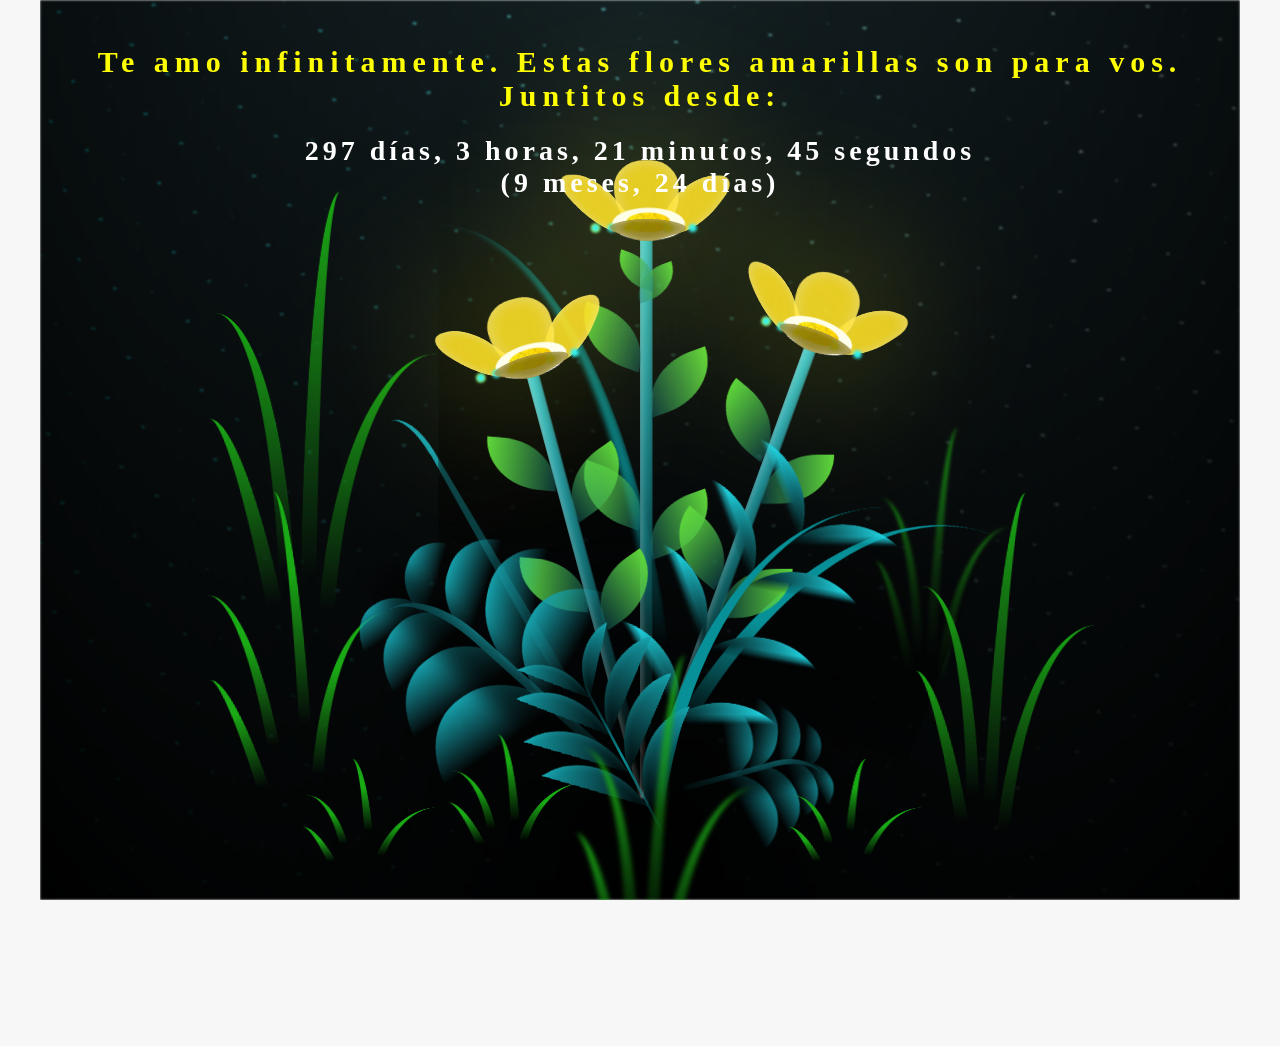
==== commit 08970dfc: "Update flower.html" ====
--- a/flower.html
+++ b/flower.html
@@ -11,7 +11,6 @@
 </head>
 
 <body class="container">
-  <audio src="sound/SoundTWK.mp3" autoplay></audio>
   <div id="topText">Te amo infinitamente. Estas flores amarillas son para vos. Juntitos desde:</div>
   <div id="lyrics"></div>
 
@@ -313,4 +312,4 @@
   <script src="main.js"></script>
 </body>
 
-</html>+</html>
--- a/css/main.css
+++ b/css/main.css
@@ -1,3 +1,8 @@
+html, body {
+    overflow-x: hidden;
+    max-width: 100%;
+}
+
 @import url('https://fonts.googleapis.com/css2?family=Dancing+Script:wght@400;700&display=swap');
 
 *,
@@ -1878,4 +1883,4 @@
   }
 }
 
-/* Agregar más estilos según sea necesario */+/* Agregar más estilos según sea necesario */
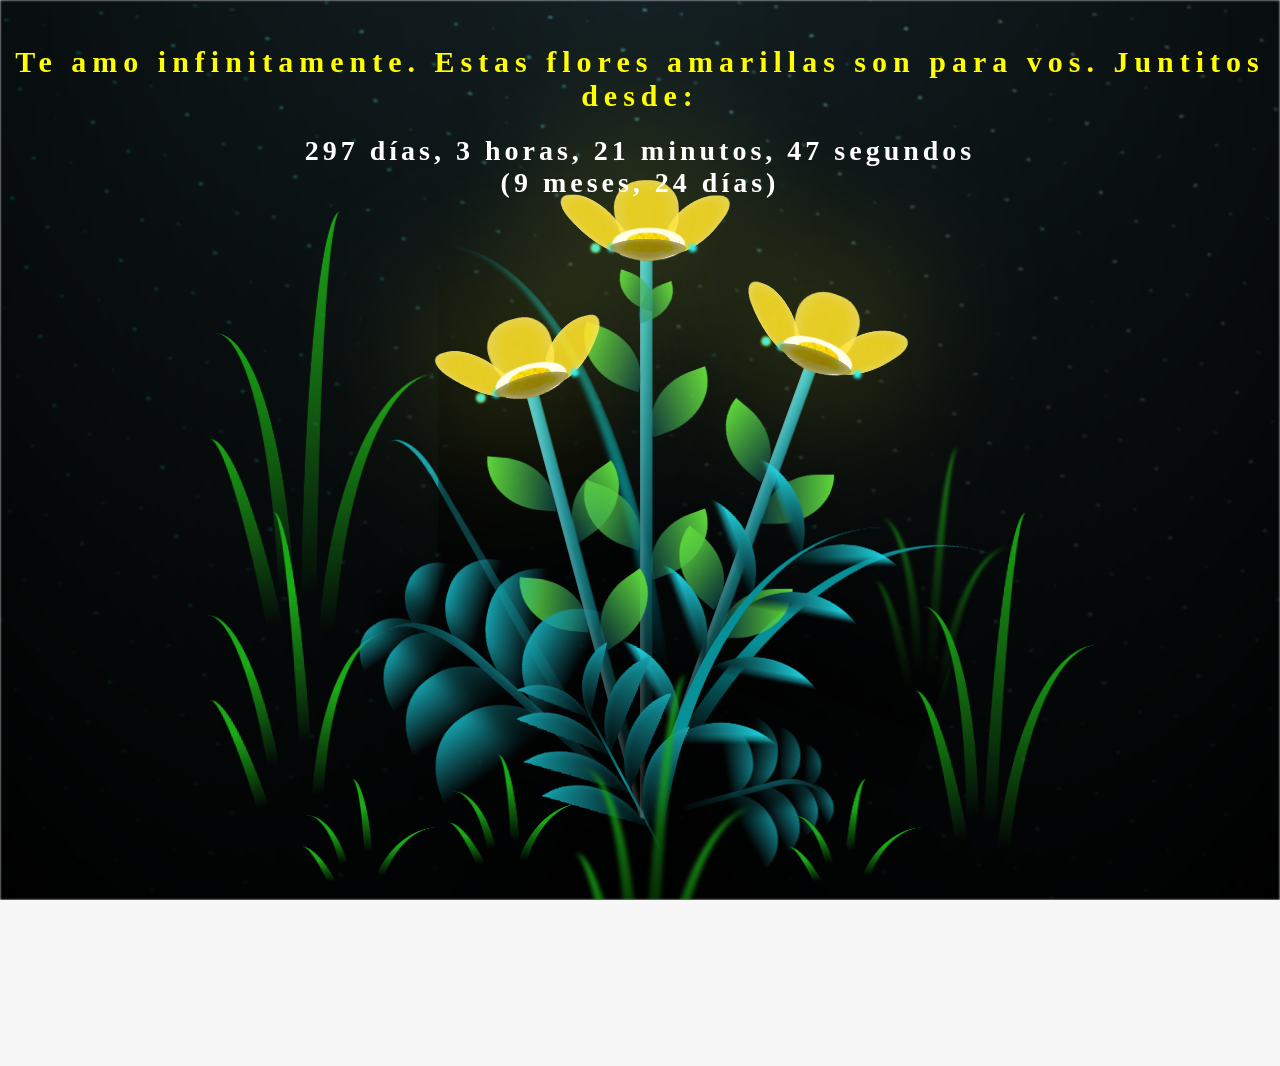
==== commit 74d7651b: "Add audio element for background music" ====
--- a/flower.html
+++ b/flower.html
@@ -1,6 +1,6 @@
 <!DOCTYPE html>
 <html lang="es">
-
+<audio id="musica" src="sound/SoundTWK.mp3" preload="auto"></audio>
 <head>
   <meta charset="UTF-8" />
   <meta http-equiv="X-UA-Compatible" content="IE=edge" />
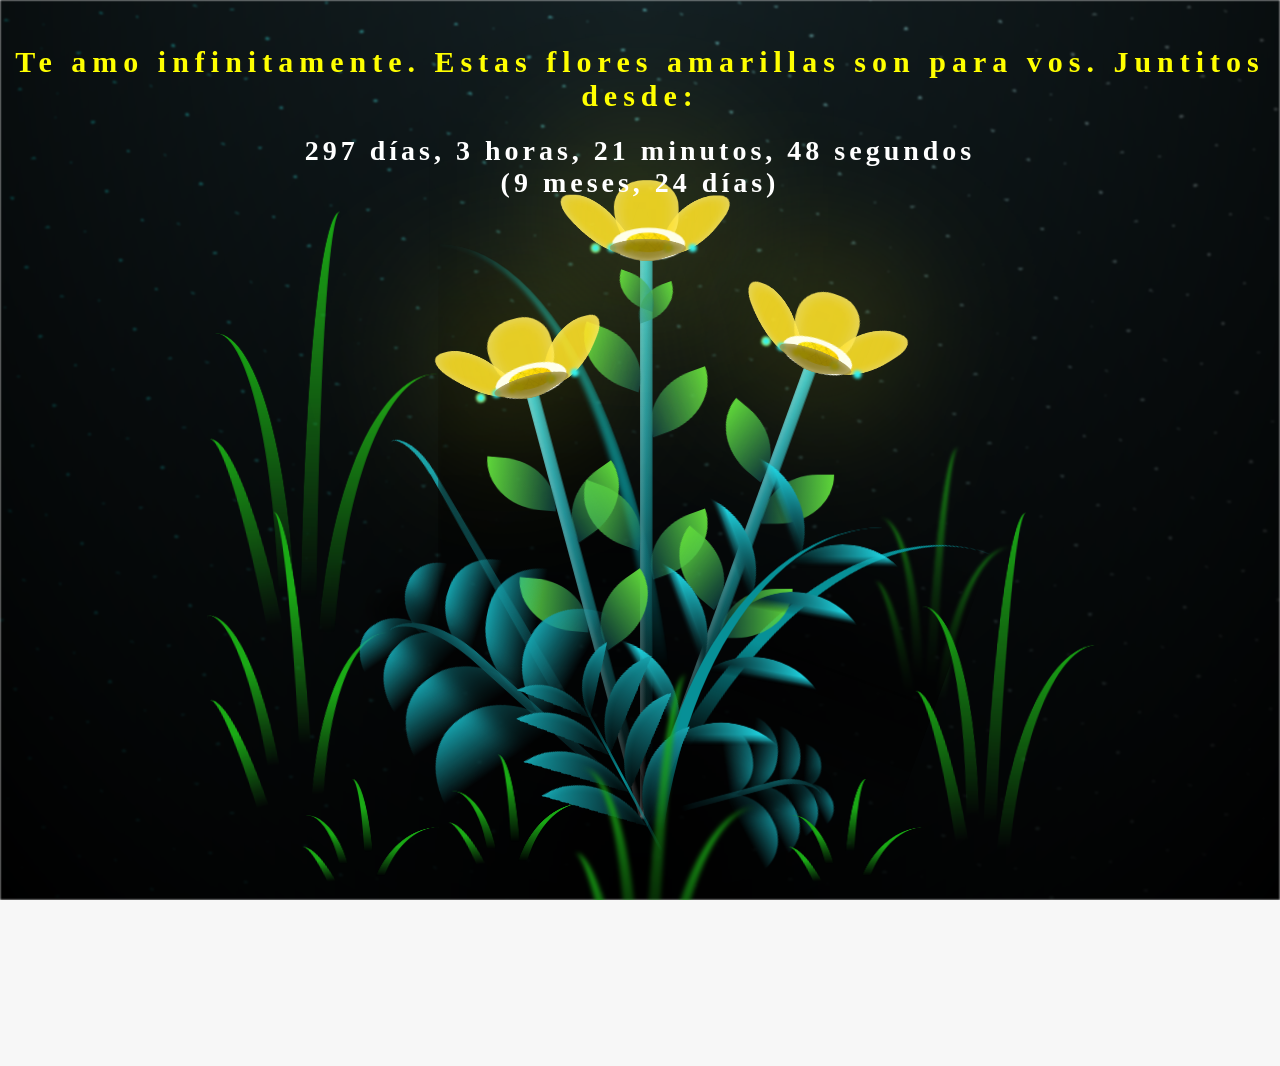
==== commit 52d1b546: "Fix audio tag placement in flower.html" ====
--- a/flower.html
+++ b/flower.html
@@ -1,6 +1,6 @@
 <!DOCTYPE html>
 <html lang="es">
-<audio id="musica" src="sound/SoundTWK.mp3" preload="auto"></audio>
+
 <head>
   <meta charset="UTF-8" />
   <meta http-equiv="X-UA-Compatible" content="IE=edge" />
@@ -11,6 +11,7 @@
 </head>
 
 <body class="container">
+  <audio id="musica" src="sound/SoundTWK.mp3" preload="auto"></audio>
   <div id="topText">Te amo infinitamente. Estas flores amarillas son para vos. Juntitos desde:</div>
   <div id="lyrics"></div>
 
